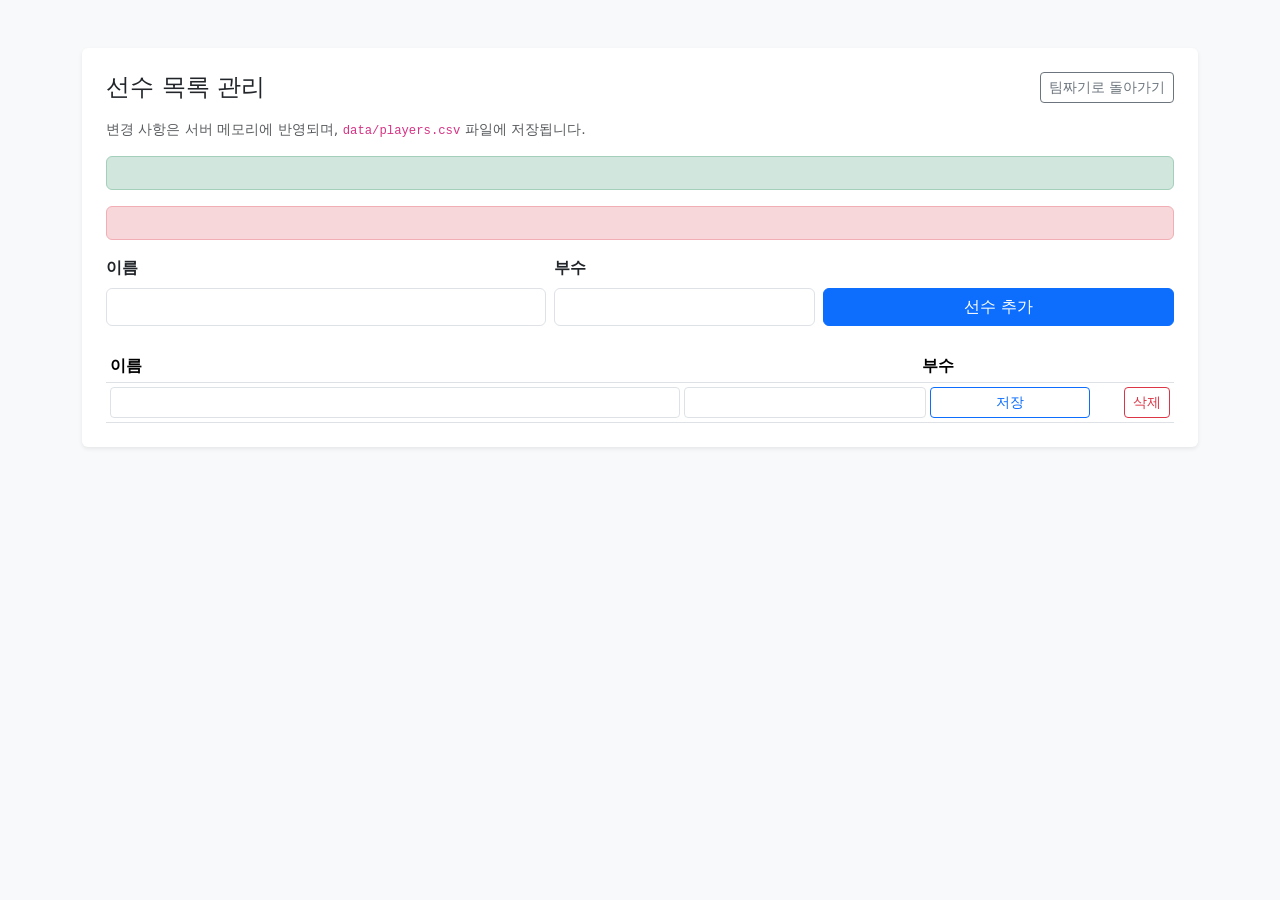
==== src/main/resources/templates/admin-players.html @ 699c2096 "feat: 팀짜기 인원 관리 기능 추가" ====
<!DOCTYPE html>
<html lang="ko" xmlns:th="http://www.thymeleaf.org">

<head>
	<meta charset="UTF-8">
	<meta name="viewport" content="width=device-width, initial-scale=1">
	<title>선수 목록 관리</title>
	<link href="https://cdn.jsdelivr.net/npm/bootstrap@5.3.3/dist/css/bootstrap.min.css" rel="stylesheet">
	<link rel="stylesheet" th:href="@{/css/team.css}">
</head>

<body class="bg-light">
	<main class="container py-4 py-md-5">
		<section class="mx-auto app-shell card shadow-sm border-0">
			<div class="card-body p-3 p-md-4">
				<div class="d-flex justify-content-between align-items-center mb-3">
					<h1 class="h4 mb-0">선수 목록 관리</h1>
					<a class="btn btn-outline-secondary btn-sm" th:href="@{/}">팀짜기로 돌아가기</a>
				</div>
				<p class="text-muted small mb-3">변경 사항은 서버 메모리에 반영되며, <code>data/players.csv</code> 파일에 저장됩니다.</p>

				<div th:if="${successMessage}" class="alert alert-success" th:text="${successMessage}"></div>
				<div th:if="${errorMessage}" class="alert alert-danger" th:text="${errorMessage}"></div>

				<form class="row g-2 align-items-end mb-4" method="post" th:action="@{/admin/players}">
					<div class="col-12 col-md-5">
						<label class="form-label fw-semibold" for="name">이름</label>
						<input id="name" name="name" type="text" class="form-control" required maxlength="20">
					</div>
					<div class="col-6 col-md-3">
						<label class="form-label fw-semibold" for="rank">부수</label>
						<input id="rank" name="rank" type="number" min="1" max="12" class="form-control" required>
					</div>
					<div class="col-6 col-md-4">
						<button type="submit" class="btn btn-primary w-100">선수 추가</button>
					</div>
				</form>

				<div class="table-responsive">
					<table class="table table-sm align-middle mb-0">
						<thead>
							<tr>
								<th>이름</th>
								<th style="width: 6rem;">부수</th>
								<th style="width: 5rem;"></th>
								<th style="width: 5rem;"></th>
							</tr>
						</thead>
						<tbody>
							<tr th:each="player : ${players}">
								<td colspan="3" class="p-1">
									<form class="row g-1 align-items-center" method="post" th:action="@{/admin/players/update}">
										<input type="hidden" name="currentName" th:value="${player.name}">
										<div class="col-6 col-md-7">
											<input name="name" type="text" class="form-control form-control-sm"
												th:value="${player.name}" required maxlength="20">
										</div>
										<div class="col-4 col-md-3">
											<input name="rank" type="number" min="1" max="12"
												class="form-control form-control-sm" th:value="${player.rank}" required>
										</div>
										<div class="col-2 col-md-2">
											<button type="submit" class="btn btn-outline-primary btn-sm w-100">저장</button>
										</div>
									</form>
								</td>
								<td class="p-1 text-end">
									<form method="post" th:action="@{/admin/players/delete}"
										onsubmit="return confirm('삭제하시겠습니까?');">
										<input type="hidden" name="name" th:value="${player.name}">
										<button type="submit" class="btn btn-outline-danger btn-sm">삭제</button>
									</form>
								</td>
							</tr>
						</tbody>
					</table>
				</div>
			</div>
		</section>
	</main>
</body>

</html>
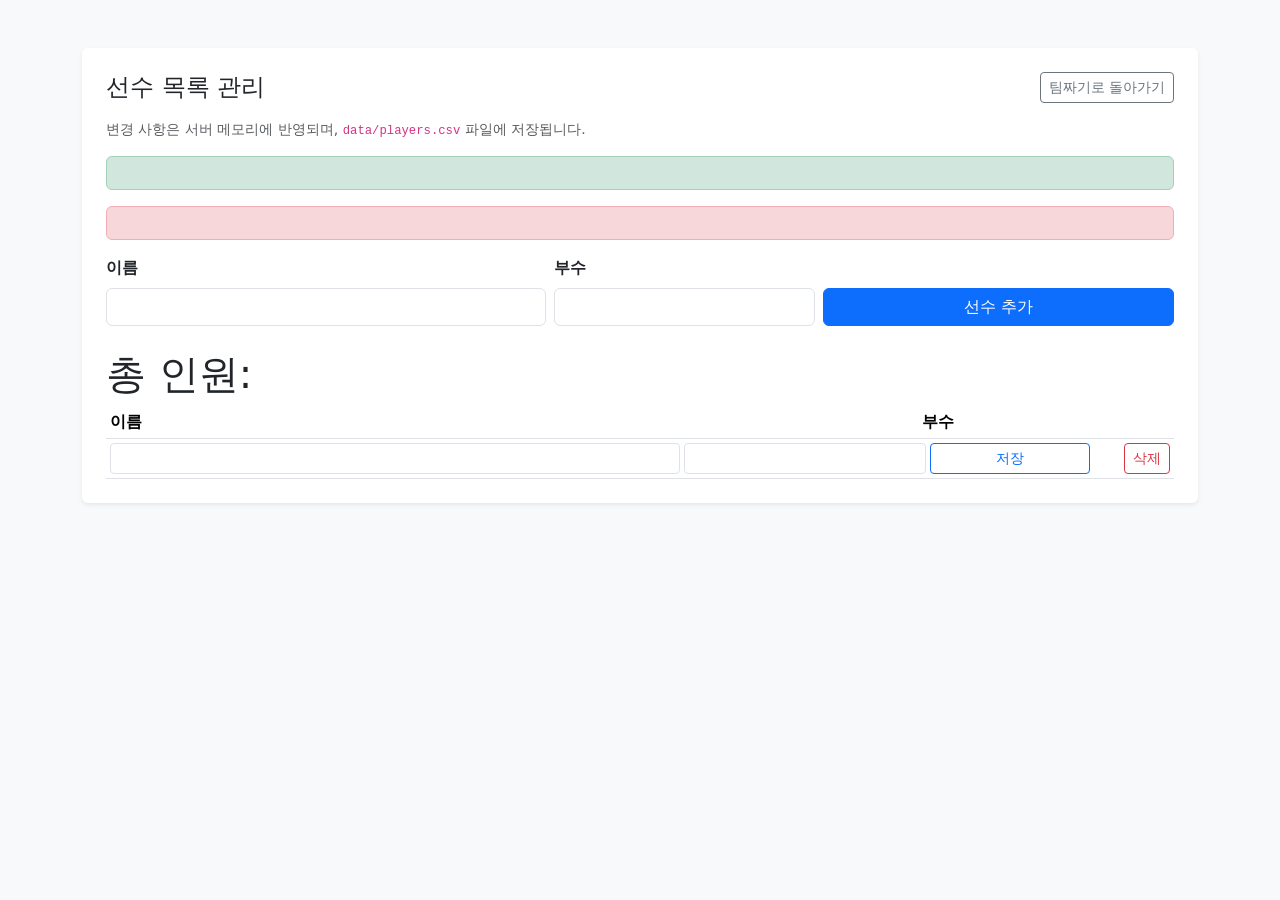
==== commit 6cb3de2c: "fix: csv 활용" ====
--- a/src/main/resources/templates/admin-players.html
+++ b/src/main/resources/templates/admin-players.html
@@ -46,6 +46,7 @@
 								<th style="width: 5rem;"></th>
 							</tr>
 						</thead>
+						<h1>총 인원: <span th:text="${players.size()}"></span></h1>
 						<tbody>
 							<tr th:each="player : ${players}">
 								<td colspan="3" class="p-1">
